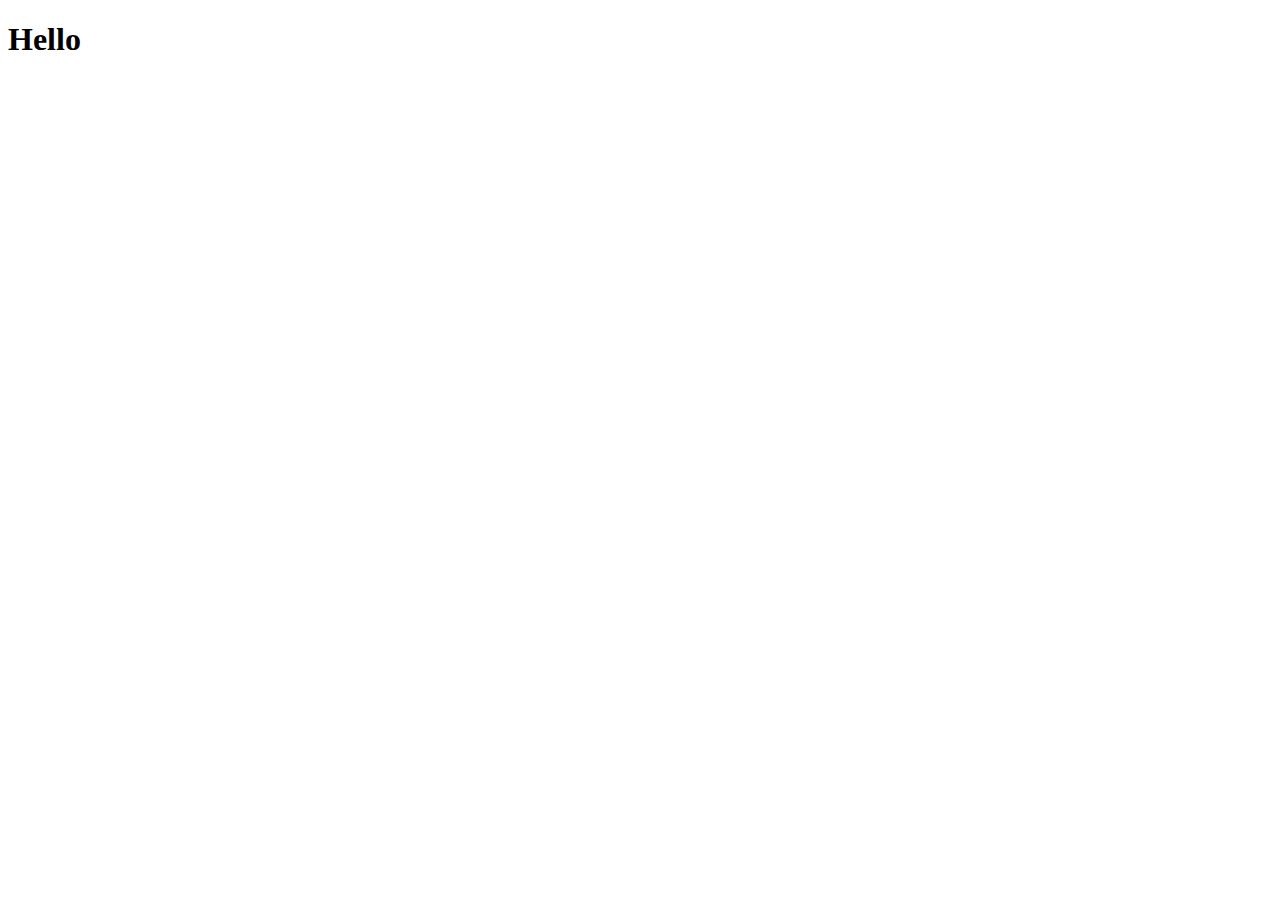
==== index.html @ ff31080b "index.html changed" ====
<!DOCTYPE html>
<html lang="en">
<head>
    <meta charset="UTF-8">
    <meta http-equiv="X-UA-Compatible" content="IE=edge">
    <meta name="viewport" content="width=device-width, initial-scale=1.0">
    <title>Document</title>
</head>
<body>
    <h1>Hello</h1>
</body>
</html>
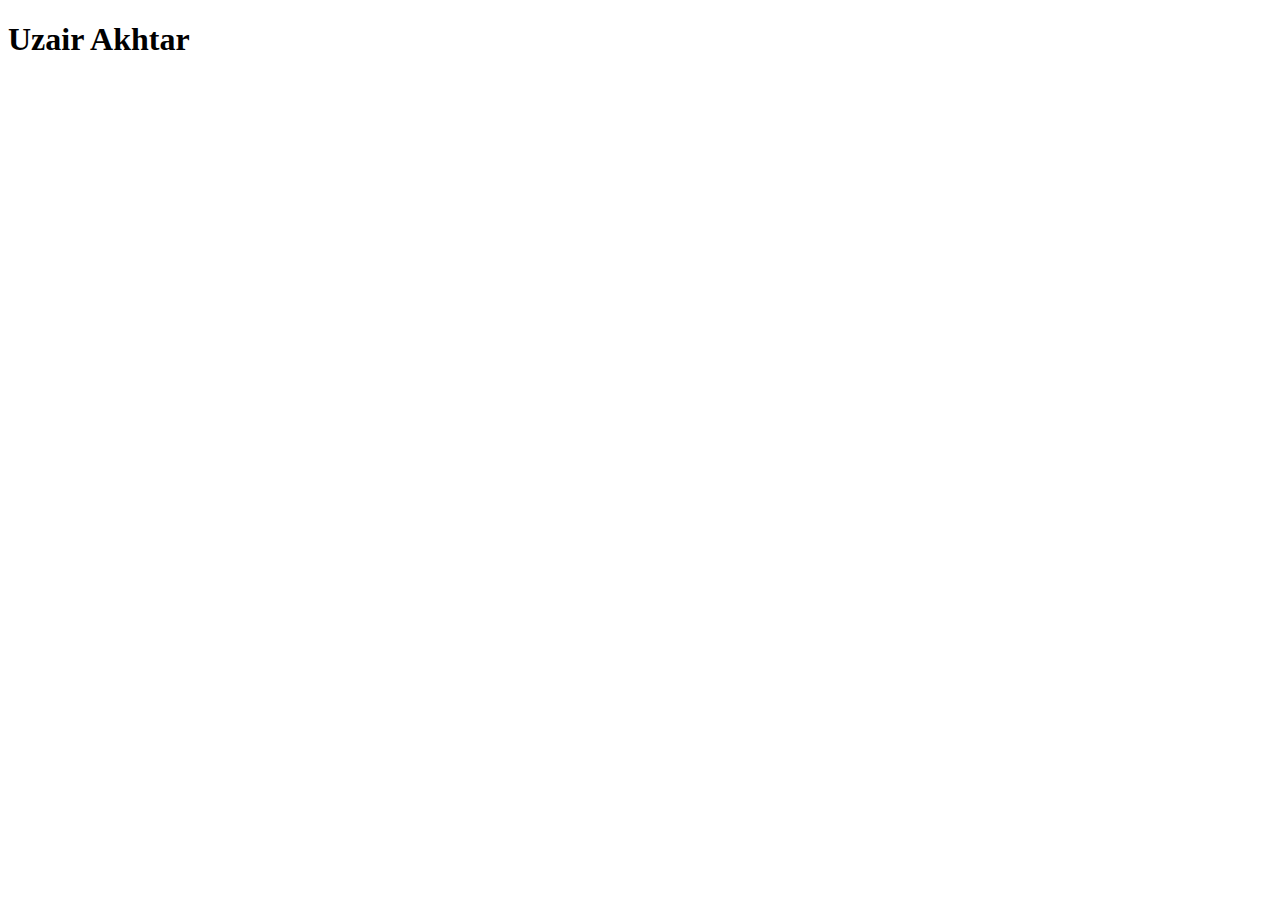
==== commit f2b82336: "Name added to index.html" ====
--- a/index.html
+++ b/index.html
@@ -7,6 +7,6 @@
     <title>Document</title>
 </head>
 <body>
-    <h1>Hello</h1>
+    <h1>Uzair Akhtar</h1>
 </body>
 </html>
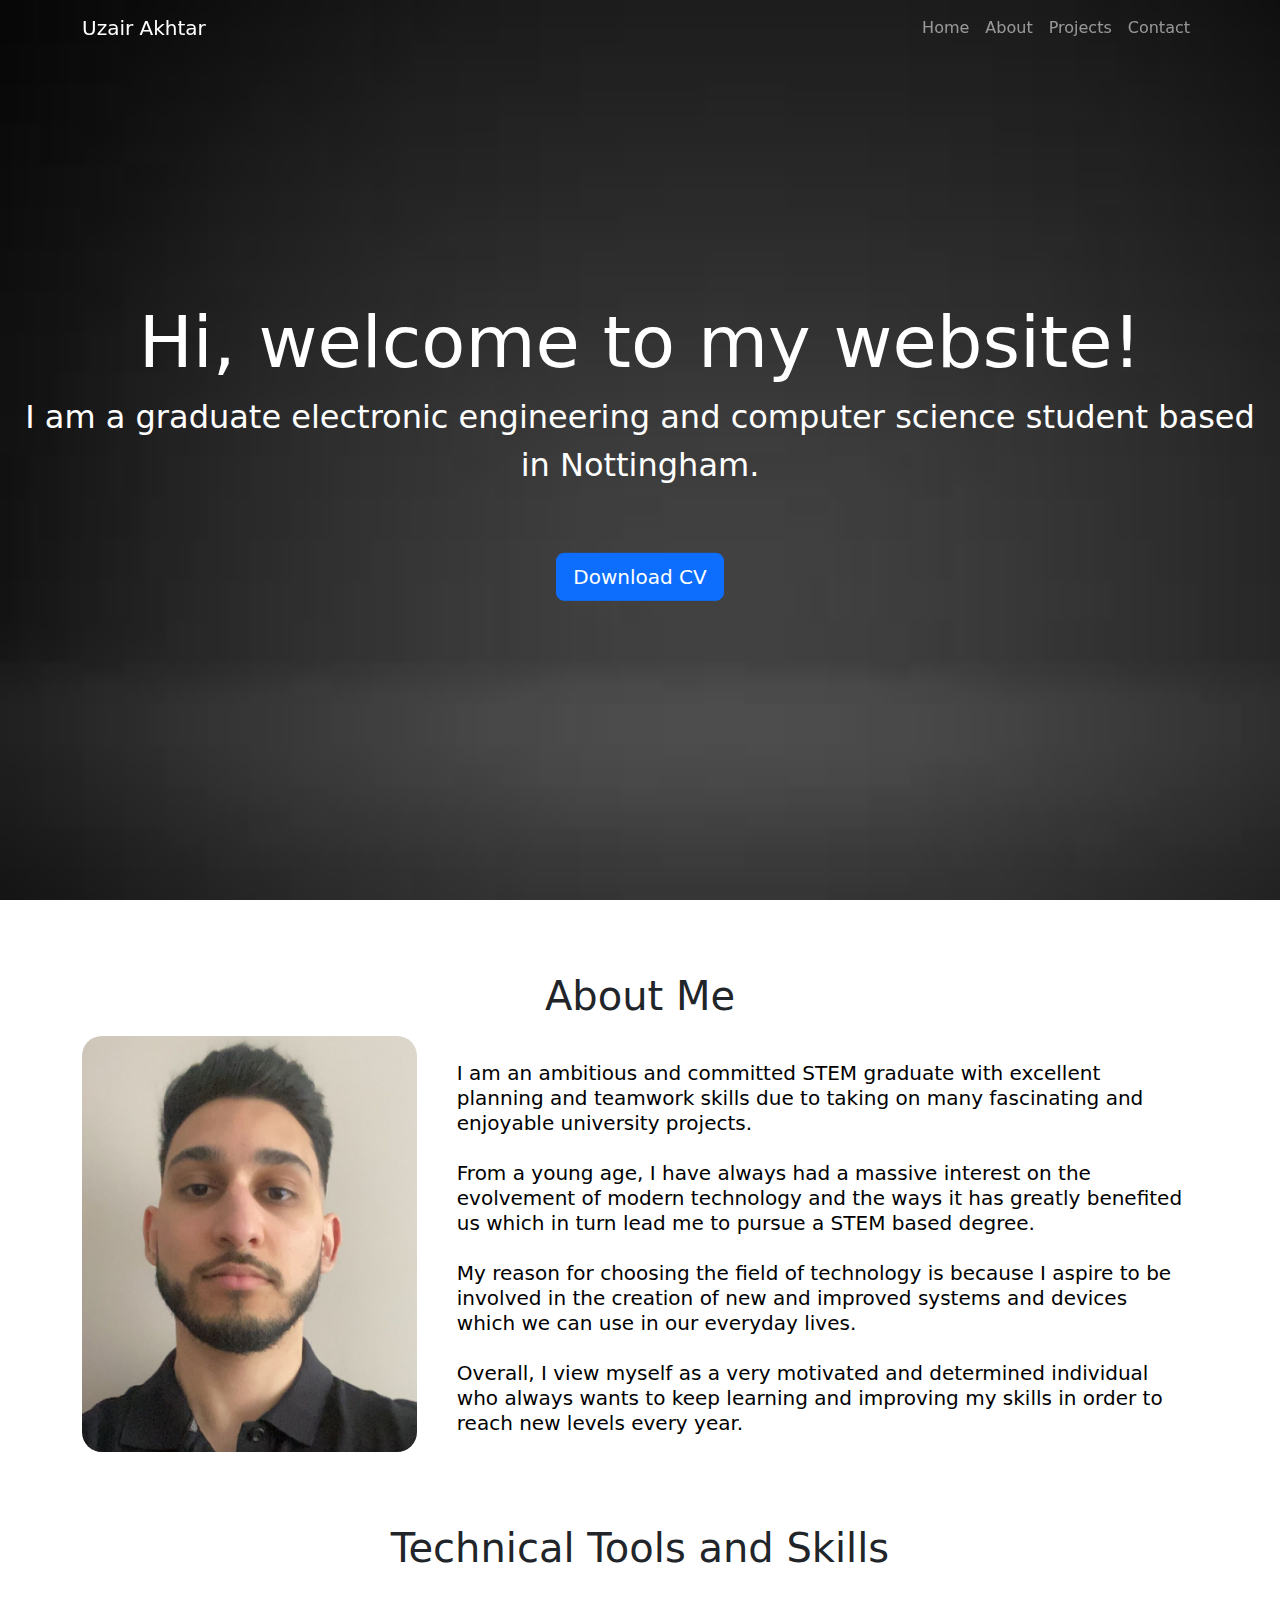
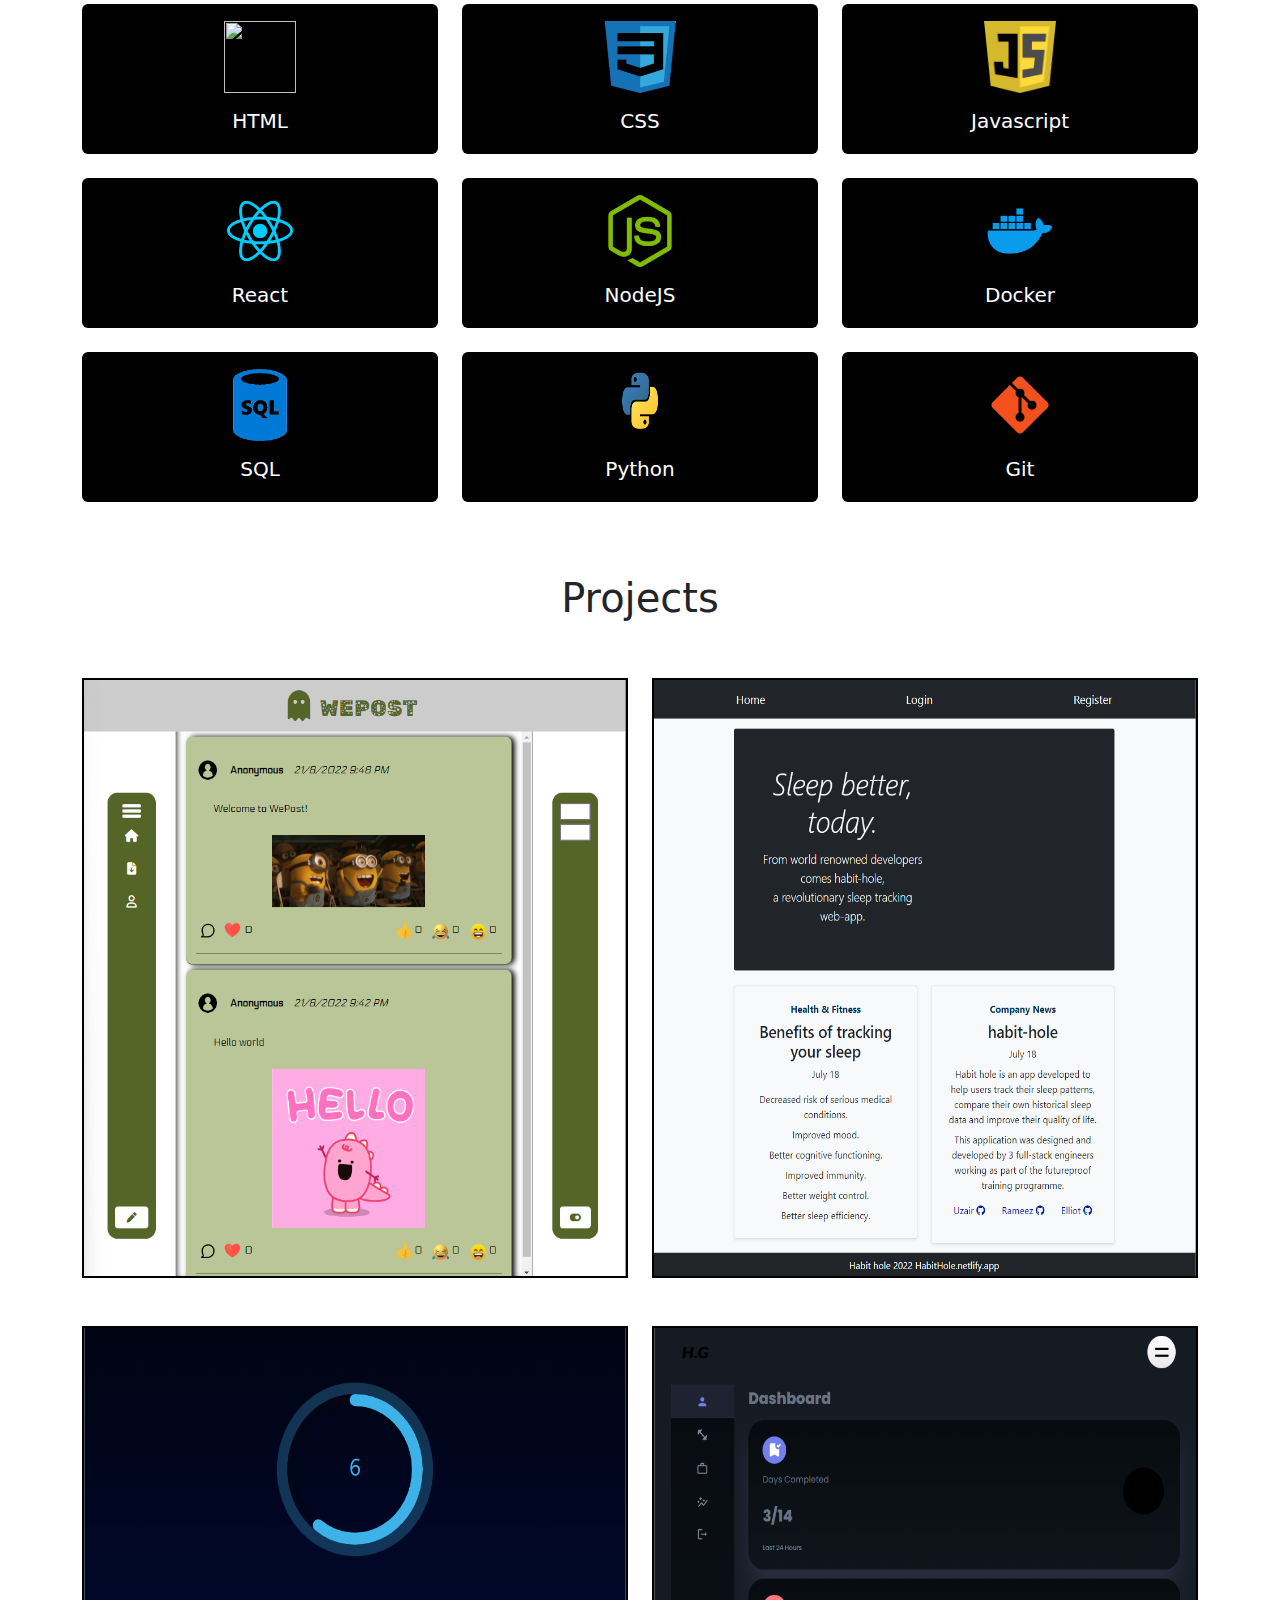
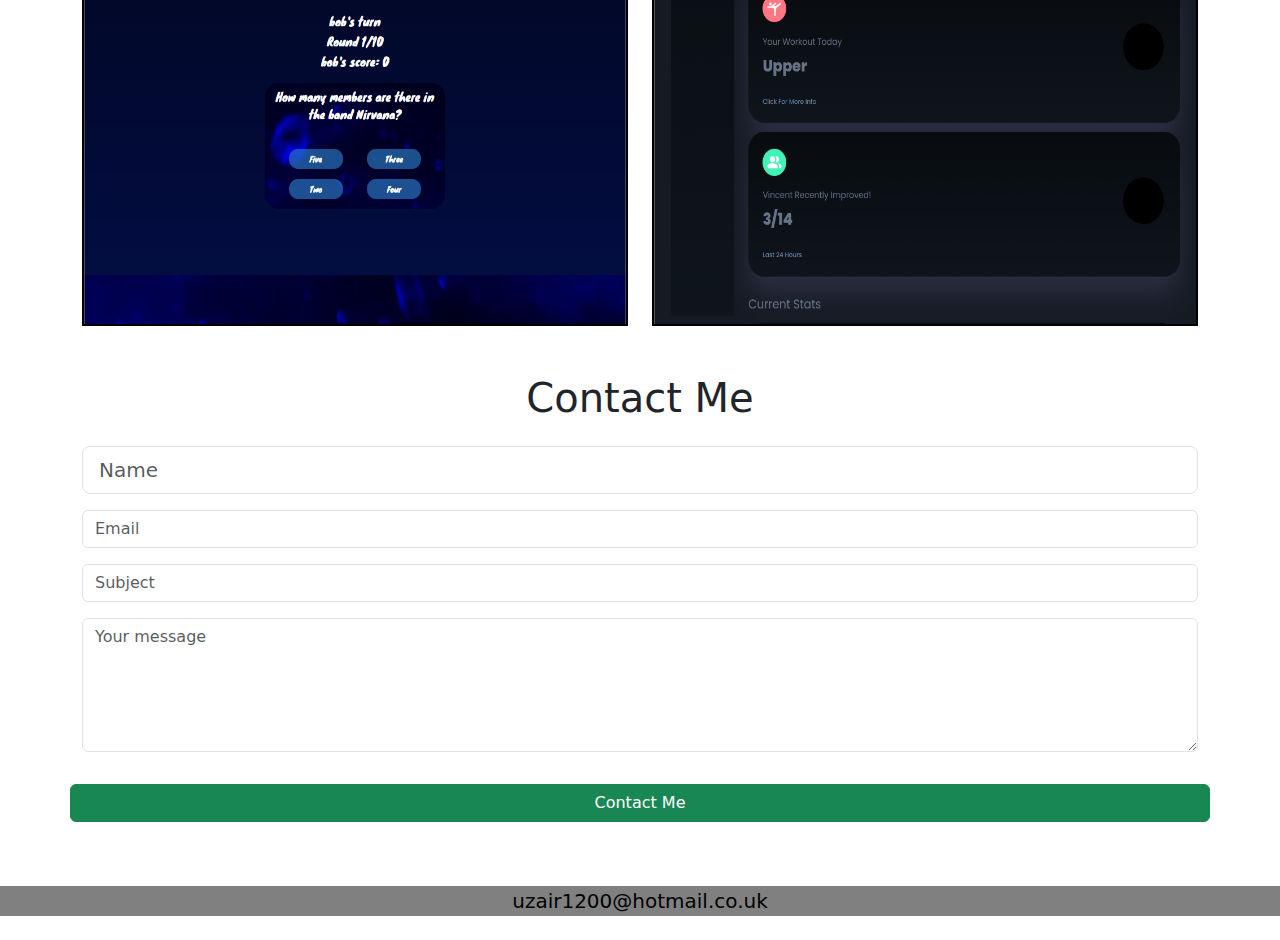
==== commit 0c51b7a8: "updated" ====
--- a/index.html
+++ b/index.html
@@ -1,12 +1,312 @@
 <!DOCTYPE html>
 <html lang="en">
+
 <head>
-    <meta charset="UTF-8">
-    <meta http-equiv="X-UA-Compatible" content="IE=edge">
-    <meta name="viewport" content="width=device-width, initial-scale=1.0">
-    <title>Document</title>
+    <title>Portfolio</title>
+    <meta charset="utf-8">
+    <meta name="viewport" content="width=device-width, initial-scale=1">
+    <!-- linking css file -->
+    <link rel="stylesheet" href="./style.css">
+    <!-- bootstrap CDN -->
+    <link href="https://cdn.jsdelivr.net/npm/bootstrap@5.1.3/dist/css/bootstrap.min.css" rel="stylesheet">
+    <script src="https://cdn.jsdelivr.net/npm/bootstrap@5.1.3/dist/js/bootstrap.bundle.min.js"></script>
+    <!-- font awesome -->
+    <script src="https://kit.fontawesome.com/31149d48b0.js" crossorigin="anonymous"></script>
 </head>
+
 <body>
-    <h1>Uzair Akhtar</h1>
+    <!-- navbar -->
+    <nav class="navbar navbar-expand-lg fixed-top navbar-dark navbarScroll">
+        <div class="container">
+            <a class="navbar-brand">Uzair Akhtar</a>
+            <button class="navbar-toggler" type="button" data-bs-toggle="collapse"
+                data-bs-target="#navbarSupportedContent" aria-controls="navbarSupportedContent" aria-expanded="false"
+                aria-label="Toggle navigation">
+                <span class="navbar-toggler-icon"></span>
+            </button>
+            <div class="collapse navbar-collapse" id="navbarSupportedContent">
+                <ul class="navbar-nav ms-auto">
+                    <li class="nav-item active">
+                        <a class="nav-link" href="#home">Home</a>
+                    </li>
+                    <li class="nav-item">
+                        <a class="nav-link" href="#about">About</a>
+                    </li>
+                    <li class="nav-item">
+                        <a class="nav-link" href="#project-section">Projects</a>
+                    </li>
+                    <li class="nav-item">
+                        <a class="nav-link" href="#contact">Contact</a>
+                    </li>
+                </ul>
+
+            </div>
+        </div>
+    </nav>
+    <!-- main banner -->
+    <section class="bgimage" id="home">
+        <div class="container-fluid">
+            <div class="row">
+                <div class="col-lg-12 col-md-12 col-sm-12 col-xs-12 hero-text">
+                    <h2 class="hero_title">Hi, welcome to my website!</h2>
+                    <p class="hero_desc">I am a graduate electronic engineering and computer science student based in
+                        Nottingham.
+                    </p> <br> <br>
+                    <a href="./CV.pdf" download="" class="btn btn-primary btn-lg"><i class="fa fa-download"
+                            aria-hidden="true"></i> Download CV</a>
+                </div>
+            </div>
+        </div>
+    </section>
+
+    <!-- about section-->
+    <section id="about">
+        <div class="container mt-4 pt-4"> <br>
+            <h1 class="text-center">About Me</h1>
+            <div class="about-section mt-2 pt-2">
+                <div class="about-img-container">
+                    <img src="images/about.png" class="about-img" alt="">
+                </div>
+                <p class="about-info"><br>I am an ambitious and committed STEM graduate with excellent planning and
+                    teamwork skills due to taking on many fascinating and enjoyable university projects. 
+                    <br><br> From a young age, I have always had a
+                    massive interest on the evolvement of modern technology and the ways it has greatly benefited us
+                    which in turn lead me to pursue a STEM based degree. 
+                    <br><br>My reason for choosing the field of technology
+                    is because I aspire to be involved in the creation of new and improved systems and devices which we
+                    can use in our everyday lives. <br><br> Overall, I view myself as a very motivated and determined individual
+                    who always wants to keep learning and improving my skills in order to reach new levels every year.
+                </p>
+            </div>
+        </div> <br>
+    </section>
+    <section id="services">
+        <div class="container"> <br> <br>
+            <h1 class="text-center">Technical Tools and Skills</h1>
+            <div class="row">
+                <div class="col-lg-4 mt-4">
+                    <div class="card servicesText">
+                        <div class="card-body">
+                            <img src="https://logos-download.com/wp-content/uploads/2017/07/HTML5_badge-700x700.png"
+                                class="skill-img" alt="">
+                            <h1 class="card-title mt-3">HTML</h1>
+                        </div>
+                    </div>
+                </div>
+                <div class="col-lg-4 mt-4">
+                    <div class="card servicesText">
+                        <div class="card-body">
+                            <img src="./images/pngwing.com (2).png" class="skill-img" alt="">
+                            <h1 class="card-title mt-3">CSS</h1>
+                        </div>
+                    </div>
+                </div>
+
+                <div class="col-lg-4 mt-4">
+                    <div class="card servicesText">
+                        <div class="card-body">
+                            <img src="./images/computer-icons-logo-brand-javascript-javaserver-pages-free-892749.png"
+                                class="skill-img" alt="">
+                            <h1 class="card-title mt-3">Javascript</h1>
+                        </div>
+                    </div>
+                </div>
+            </div>
+
+            <div class="row">
+                <div class="col-lg-4 mt-4">
+                    <div class="card servicesText">
+                        <div class="card-body">
+                            <img src="./images/kisspng-react-javascript-angularjs-ionic-atom-5b154be6947457.3471941815281223426081.png"
+                                class="skill-img" alt="">
+                            <h1 class="card-title mt-3">React</h1>
+                        </div>
+                    </div>
+                </div>
+
+                <div class="col-lg-4 mt-4">
+                    <div class="card servicesText">
+                        <div class="card-body">
+                            <img src="./images/kisspng-node-js-javascript-react-logo-express-js-javascript-logo-5b4ca5c70f0195.6239386615317498310615.png"
+                                class="skill-img" alt="">
+                            <h1 class="card-title mt-3">NodeJS</h1>
+                            </p>
+                        </div>
+                    </div>
+                </div>
+
+                <div class="col-lg-4 mt-4">
+                    <div class="card servicesText">
+                        <div class="card-body">
+                            <img src="./images/4373190_docker_logo_logos_icon.png" class="skill-img" alt="">
+                            <h1 class="card-title mt-3">Docker</h1>
+                            </p>
+                        </div>
+                    </div>
+                </div>
+            </div>
+            <div class="row">
+                <div class="col-lg-4 mt-4">
+                    <div class="card servicesText">
+                        <div class="card-body">
+                            <img src="./images/pngwing.com (1).png" class="skill-img" alt="">
+                            <h1 class="card-title mt-3">SQL</h1>
+                        </div>
+                    </div>
+                </div>
+
+                <div class="col-lg-4 mt-4">
+                    <div class="card servicesText">
+                        <div class="card-body">
+                            <img src="./images/kisspng-python-general-purpose-programming-language-comput-python-programming-language-symphony-solution-5b6ee0c89ecd95.2067324515339931606505.png"
+                                class="skill-img" alt="">
+                            <h1 class="card-title mt-3">Python</h1>
+                            </p>
+                        </div>
+                    </div>
+                </div>
+
+                <div class="col-lg-4 mt-4">
+                    <div class="card servicesText">
+                        <div class="card-body">
+                            <img src="./images/kisspng-github-repository-commit-bitbucket-5b087c1077a330.1624531815272827044901.png"
+                                class="skill-img" alt="">
+                            <h1 class="card-title mt-3">Git</h1>
+                            </p>
+                        </div>
+                    </div>
+                </div>
+            </div>
+        </div> <br>
+    </section>
+
+    <!-- portfolio section-->
+    <section id="project-section">
+        <div class="container"> <br> <br>
+            <h1 class="text-center">Projects</h1>
+            <!-- <div class="project-container mt-4"> -->
+            <div class="row">
+                <div class="col-lg-6 mt-5">
+                    <div class="project-card">
+                        <img src="./images/2022-08-21 (2).png" class="project-img" alt="">
+                        <div class="project-content">
+                            <h1 class="project-title">WePost</h1>
+                            <p class="project-info">
+                                A journaling web application built using JavaScript and NodeJS that allows users to make
+                                anonymous posts as well as include GIFS within their posts.
+                            </p>
+                            <div class="project-btn-grp">
+                                <button onclick="location.href='https://github.com/uzair14/WePost-Client'" class="project-btn github">github repo</button>
+                                <button onclick="location.href='https://we-post.netlify.app/'" class="project-btn live">see live</button>
+                            </div>
+                        </div>
+                    </div>
+                </div>
+                <div class="col-lg-6 mt-5">
+                    <div class="project-card">
+                        <img src="./images/2022-08-21 (3).png" class="project-img" alt="">
+                        <div class="project-content">
+                            <h1 class="project-title">Habit-hole</h1>
+                            <p class="project-info">
+                                A fullstack habit tracking application built using JavaScript, NodeJS and PostgreSQL
+                                that allows users to register, login and track their daily sleeping habits.
+                            </p>
+                            <div class="project-btn-grp">
+                                <button onclick="location.href='https://github.com/uzair14/habit-hole'" class="project-btn github">github repo</button>
+                                <button onclick="location.href='https://habithole.netlify.app/'" class="project-btn live">see live</button>
+                            </div>
+                        </div>
+                    </div>
+                </div>
+            </div>
+            <div class="row">
+                <div class="col-lg-6 mt-5">
+                    <div class="project-card">
+                        <img src="./images//2022-09-07 (2).png" class="project-img" alt="">
+                        <div class="project-content">
+                            <h1 class="project-title">Trial by Trivia</h1>
+                            <p class="project-info">
+                                A fullstack online quiz game built using React, NodeJS and PostgreSQL that allows users
+                                to take turns competing with their friends on a variety of questions.
+                            </p>
+                            <div class="project-btn-grp">
+                                <button onclick="location.href='https://github.com/uzair14/LAP3Client'" class="project-btn github">github repo</button>
+                                <button onclick="location.href='https://62f611ce8c00f41301ee8aa2--trial-by-trivia.netlify.app/'" class="project-btn live">see live</button>
+                            </div>
+                        </div>
+                    </div>
+                </div>
+                <div class="col-lg-6 mt-5">
+                    <div class="project-card">
+                        <img src="./images/2022-09-07 (1).png" class="project-img" alt="">
+                        <div class="project-content">
+                            <h1 class="project-title">Fitness Pro</h1>
+                            <p class="project-info">
+                                A fullstack fitness application built using React and Django that allows users to track
+                                their progress in the gym and invite friends to compete in various custom challenges.
+                            </p>
+                            <div class="project-btn-grp">
+                                <button onclick="location.href='https://github.com/uzair14/Client--Fitness-App'" class="project-btn github">github repo</button>
+                                <button onclick="location.href='https://fit-pro.netlify.app/landing'" class="project-btn live">see live</button>
+                            </div>
+                        </div>
+                    </div>
+                </div>
+            </div>
+
+            <!-- </div> -->
+    </section>
+
+    <!-- contact section-->
+    <section id="contact">
+        <div class="container mt-5 contactContent">
+            <h1 class="text-center">Contact Me</h1>
+
+            <div class="row mt-4">
+
+                <!-- form fields -->
+                <form>
+                    <input type="text" class="form-control form-control-lg" placeholder="Name">
+                    <input type="email" class="form-control mt-3" placeholder="Email">
+                    <input type="text" class="form-control mt-3" placeholder="Subject">
+                    <div class="mb-3 mt-3">
+                        <textarea class="form-control" rows="5" id="comment" name="text"
+                            placeholder="Your message"></textarea>
+                    </div>
+                </form>
+                <button type="button" class="btn btn-success mt-3">Contact Me</button>
+
+
+            </div>
+        </div>
+        </div>
+    </section>
+    <!-- footer section-->
+    <footer id="footer">
+        <div class="container-fluid">
+            <div class="emaildiv">
+                <a href="#" target="_blank">
+                    <i class="fas fa-envelope" aria-hidden="true"></i>
+                    uzair1200@hotmail.co.uk
+                </a>
+                <!-- <a href="#" target = "_blank">
+               <i class="fa fa-phone" aria-hidden="true"></i>
+                07852344108
+            </a> <br> -->
+            </div>
+        </div>
+        <div class="container-fluid">
+            <!-- social media icons -->
+            <div class="social-icons mt-4">
+                <a href="https://www.linkedin.com/" target="_blank"><i class="fab fa-linkedin"></i></a>
+                <a href="https://github.com/uzair14" target="_blank"><i class="fab fa-github"></i></a>
+            </div>
+        </div>
+    </footer>
+
+    <!-- load javascript after loading all html content -->
+    <script src="./script/script.js"></script>
+
 </body>
+
 </html>
--- a/style.css
+++ b/style.css
@@ -0,0 +1,286 @@
+/* display background color black on navbar scroll */
+.navbarScroll.navbarDark {
+    background-color: black;
+}
+
+/* hero background image */
+.bgimage {
+    height:100vh;
+    background: url('./images/heroImage.jpg');
+    background-size:cover;
+    position:relative;
+}
+/* text css above hero image*/
+.hero_title {
+    font-size: 4.5rem;
+}
+.hero_desc {
+    font-size: 2rem;
+}
+.hero-text {
+    text-align: center;
+    position: absolute;
+    top: 50%;
+    left: 50%;
+    transform: translate(-50%, -50%);
+    color: white;
+}
+
+/* spacing on all sections */
+/* #about, #services, #portfolio, #contact {
+    margin-top: 4rem;
+    padding-top: 4rem;
+} */
+#contact {
+    padding-bottom: 4rem;
+}
+/* about section image css */
+.imageAboutPage {
+    width: 100%;
+    height: 100%;
+    
+}
+
+.card-body img {
+    height: 8vh;
+    width: 8vh;
+}
+
+.card-body h1 {
+    font-size: 20px;
+}
+
+/* services section css */
+.servicesText.card {
+    height: 150px;
+    cursor: pointer;
+    background-color: #000000;
+    color: white;
+  }
+.portfolioContent.card {
+    height: 280px;
+    cursor: pointer;
+    background-color: #000000;
+    color: white;
+  }
+  /* .aboutText.card {
+    height: 500px;
+    cursor: pointer;
+  } */
+/* .servicesIcon {
+    font-size: 36px;
+    text-align: center;
+    width: 100%;
+} */
+.card-title {
+    text-align: center;
+}
+/* .card:hover .servicesIcon {
+    color: #008000;
+} */
+/* .servicesText:hover {
+    border: 1px solid #008000;
+} */
+
+/* social media icons styling */
+.social-icons {
+    font-size: 36px;
+    cursor: pointer;
+}
+.fa-linkedin:hover, .fa-github:hover, .emaildiv a:hover{
+    color: #008000;
+}
+.fab {
+    color: #000000;
+}
+/* footer styling */
+#footer {
+    background-color: #808080;
+    text-align: center;
+}
+
+.emaildiv {
+    font-size: 20px;
+    color: black;
+}
+
+.emaildiv a {
+    text-decoration: none;
+    color: black;
+}
+
+
+.skill-section{
+    position: relative;
+    margin: 100px 0;
+}
+
+.heading{
+    text-align: center;
+    font-size: 60px;
+    color: black;
+    /* text-transform: capitalize; */
+    font-weight: 300;
+    margin-bottom: 100px;
+}
+
+/* .skills-container{
+    width: 95%;
+    margin: auto;
+    display: grid;
+    grid-template-columns: repeat(3, 1fr);
+    grid-gap: 100px;
+    color: black
+} */
+
+.skill-card{
+    position: relative;
+}
+
+.skill-img{
+    display: block;
+    margin: auto;
+    height: 200px;
+}
+
+/* .skill-name{
+    font-size: 30px;
+    font-weight: 300;
+    text-align: center;
+    text-transform: capitalize;
+    margin: 30px 0 20px;
+} */
+
+/* .skill-info{
+    text-align: center;
+    opacity: 0.5;
+    font-size: 18px;
+    line-height: 30px;
+} */
+
+.project-section{
+    width: 100%;
+    min-height: 100vh;
+    padding: 150px 100px 100px;
+    position: fixed;
+    top: 0;
+    transition: 1s;
+    opacity: 0;
+}
+
+.project-heading{
+    font-size: 100px;
+    background: #252525;
+    text-transform: capitalize;
+    text-align: center;
+    margin-bottom: 50px;
+    color: #1a1a1a;
+    background-clip: text;
+    -webkit-background-clip: text;
+    -webkit-text-stroke: 8px transparent;
+}
+
+.project-container{
+    display: grid;
+    grid-template-columns: repeat(2, 1fr);
+    grid-gap: 100px;
+}
+
+.project-card{
+    height: 600px;
+    position: relative;
+    border: 2px solid black;
+}
+
+.project-img{
+    width: 100%;
+    height: 100%;
+    position: absolute;
+    top: 0;
+    left: 0;
+    /* object-fit: cover; */
+    transition: .5s;
+}
+
+.project-content{
+    position: relative;
+    padding: 40px;
+    color: white;
+    transition: .5s;
+    opacity: 0;
+}
+
+.project-title{
+    font-size: 50px;
+    text-transform: capitalize;
+    text-align: center;
+    font-weight: 300;
+}
+
+.project-info{
+    margin: 40px;
+    font-size: 20px;
+    line-height: 30px;
+    text-align: center;
+}
+
+.project-btn-grp{
+    display: grid;
+    grid-template-columns: repeat(2, 1fr);
+    grid-gap: 20px;
+}
+
+.project-btn{
+    height: 40px;
+    text-transform: capitalize;
+    font-size: 18px;
+    border: none;
+    background: #000;
+    color: #fff;
+    cursor: pointer;
+}
+
+.project-btn.live{
+    background: none;
+    border: 2px solid black;
+}
+
+.project-card:hover .project-img{
+    filter: blur(20px);
+}
+
+.project-card:hover .project-content{
+    opacity: 1;
+}
+
+.about-section{
+    width: 100%;
+    display: grid;
+    grid-template-columns: 30% 65%;
+    grid-gap: 40px;
+}
+
+.about-img-container{
+    position: relative;
+}
+
+.about-info{
+    color: black;
+    font-size: 20px;
+    line-height: 25px;
+}
+
+.about-img{
+    width: 100%;
+    height: 100%;
+    object-fit: cover;
+    border-radius: 20px;
+}
+
+
+@media (max-width: 1000px) { 
+    .about-info {
+        font-size: 12px;
+        line-height: 15px;
+    }
+ }
